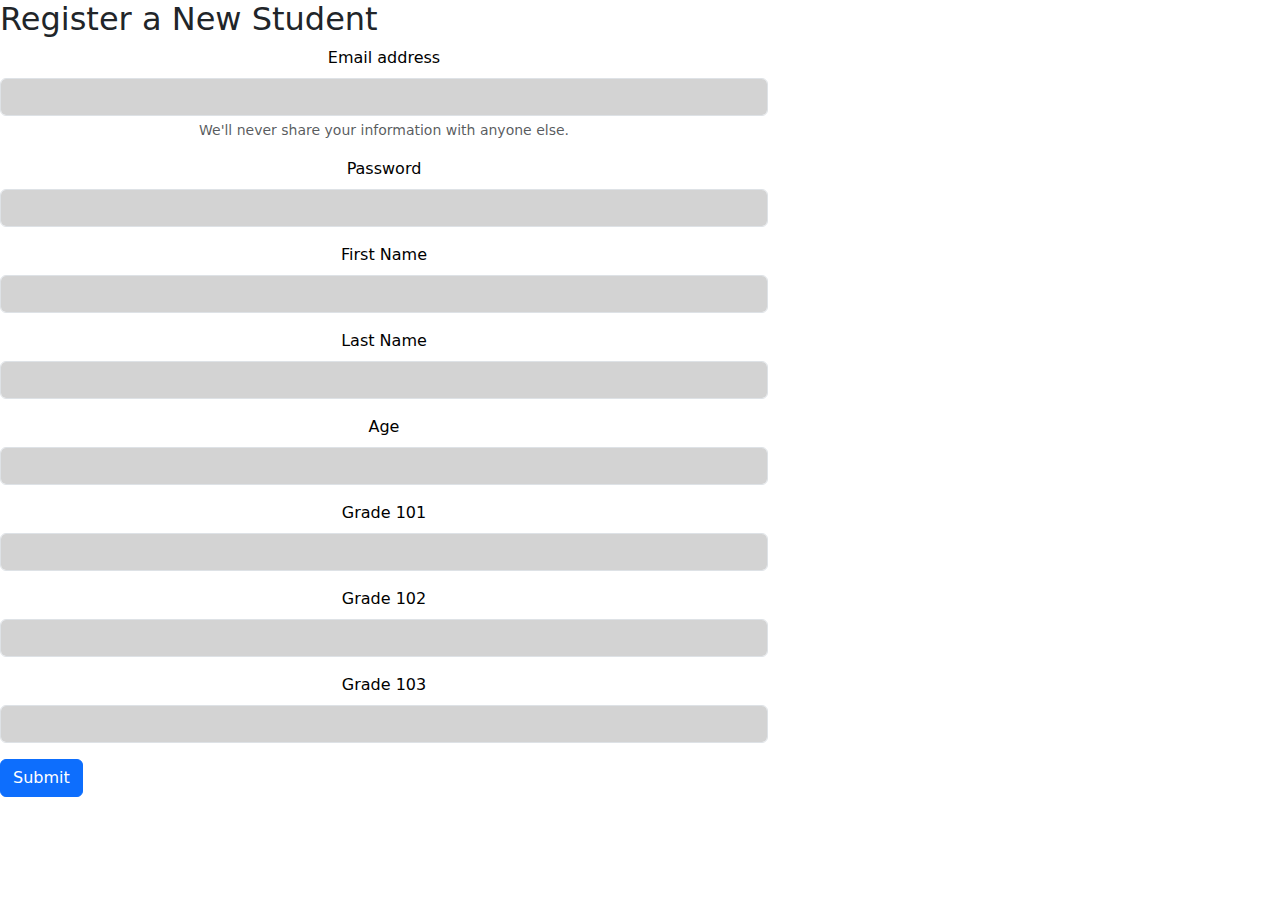
==== register.html @ 6c34cbfc "UserRgister" ====
<!DOCTYPE html>
<html lang="en">
<head>
    <meta charset="UTF-8">
    <meta name="viewport" content="width=device-width, initial-scale=1.0">
    <title>Document</title>
    <head>
        <meta charset="UTF-8">
        <meta name="viewport" content="width=device-width, initial-scale=1.0">
        <link rel="stylesheet" href="https://cdn.jsdelivr.net/npm/bootstrap@5.3.2/dist/css/bootstrap.min.css">
        <link rel="stylesheet" href="./styles/mystyles.css">
        <title>Document</title>
    </head>
    <body>
        <!--register form
        email,
    password,
    first name'
    last name,
    age,
    grade 101,
    grade,
    103.-->
    <h2>Register a New Student</h2>

    <form>
        <div class="mb-3">
          <label for="exampleInputEmail" class="form-label">Email address</label>
          <input type="email" class="form-control" id="textEmail" aria-describedby="emailHelp">
          <div id="emailHelp" class="form-text">We'll never share your information with anyone else.</div>
        </div>
        <div class="mb-3">
          <label for="exampleInputPassword1" class="form-label">Password</label>
          <input type="password" class="form-control" id="txtPassword">
        </div>
        <div class="mb-3">
            <label for="firstName" class="form-label">First Name</label>
            <input type="text" class="form-control" id="txtFirstName">
          </div>
          <div class="mb-3">
            <label for="lastName" class="form-label">Last Name</label>
            <input type="text" class="form-control" id="txtLastName">
          </div>
          <div class="mb-3">
            <label for="age" class="form-label">Age</label>
            <input type="text" class="form-control" id="txtAge">
          </div>
          <div class="mb-3">
            <label for="grade101" class="form-label">Grade 101</label>
            <input type="text" class="form-control" id="txt101">
          </div>
          <div class="mb-3">
            <label for="grade102" class="form-label">Grade 102</label>
            <input type="text" class="form-control" id="txt102">
          </div>
          <div class="mb-3">
            <label for="grade103" class="form-label">Grade 103</label>
            <input type="text" class="form-control" id="txt103">
          </div>
        
      </form>
      <button type="submit" class="btn btn-primary" id="btnRegister">Submit</button>
    
    <script src="./jQuery.3-7.js"></script>
    <script src="./app.js"></script>
    <script src="./storeManager.js"></script>
    
    
    </body>
    </html>
---- styles/mystyles.css ----
/*global*/



/*header*/
.mb-3 {
    display: table;
    text-align: center;
    color: black;
    width: 60%;
    align-items: self-start;
    box-sizing: border-box;
    
    
  }
  .form-control{
    background-color: lightgrey;
    

  }
 
  
  /* Total width: 160px
       Total height: 80px
       Content box width: 160px - (2 * 20px) - (2 * 8px) = 104px
       Content box height: 80px - (2 * 20px) - (2 * 8px) = 24px */
  
  /*
    
   
  
  .form-label {
    padding-right: 10px;
    
  }
  div.form-example {
    display: table-row;
  }
  
  label,
  input {
    display: table-cell;
    margin-bottom: 10px;
  }
  /*body*/
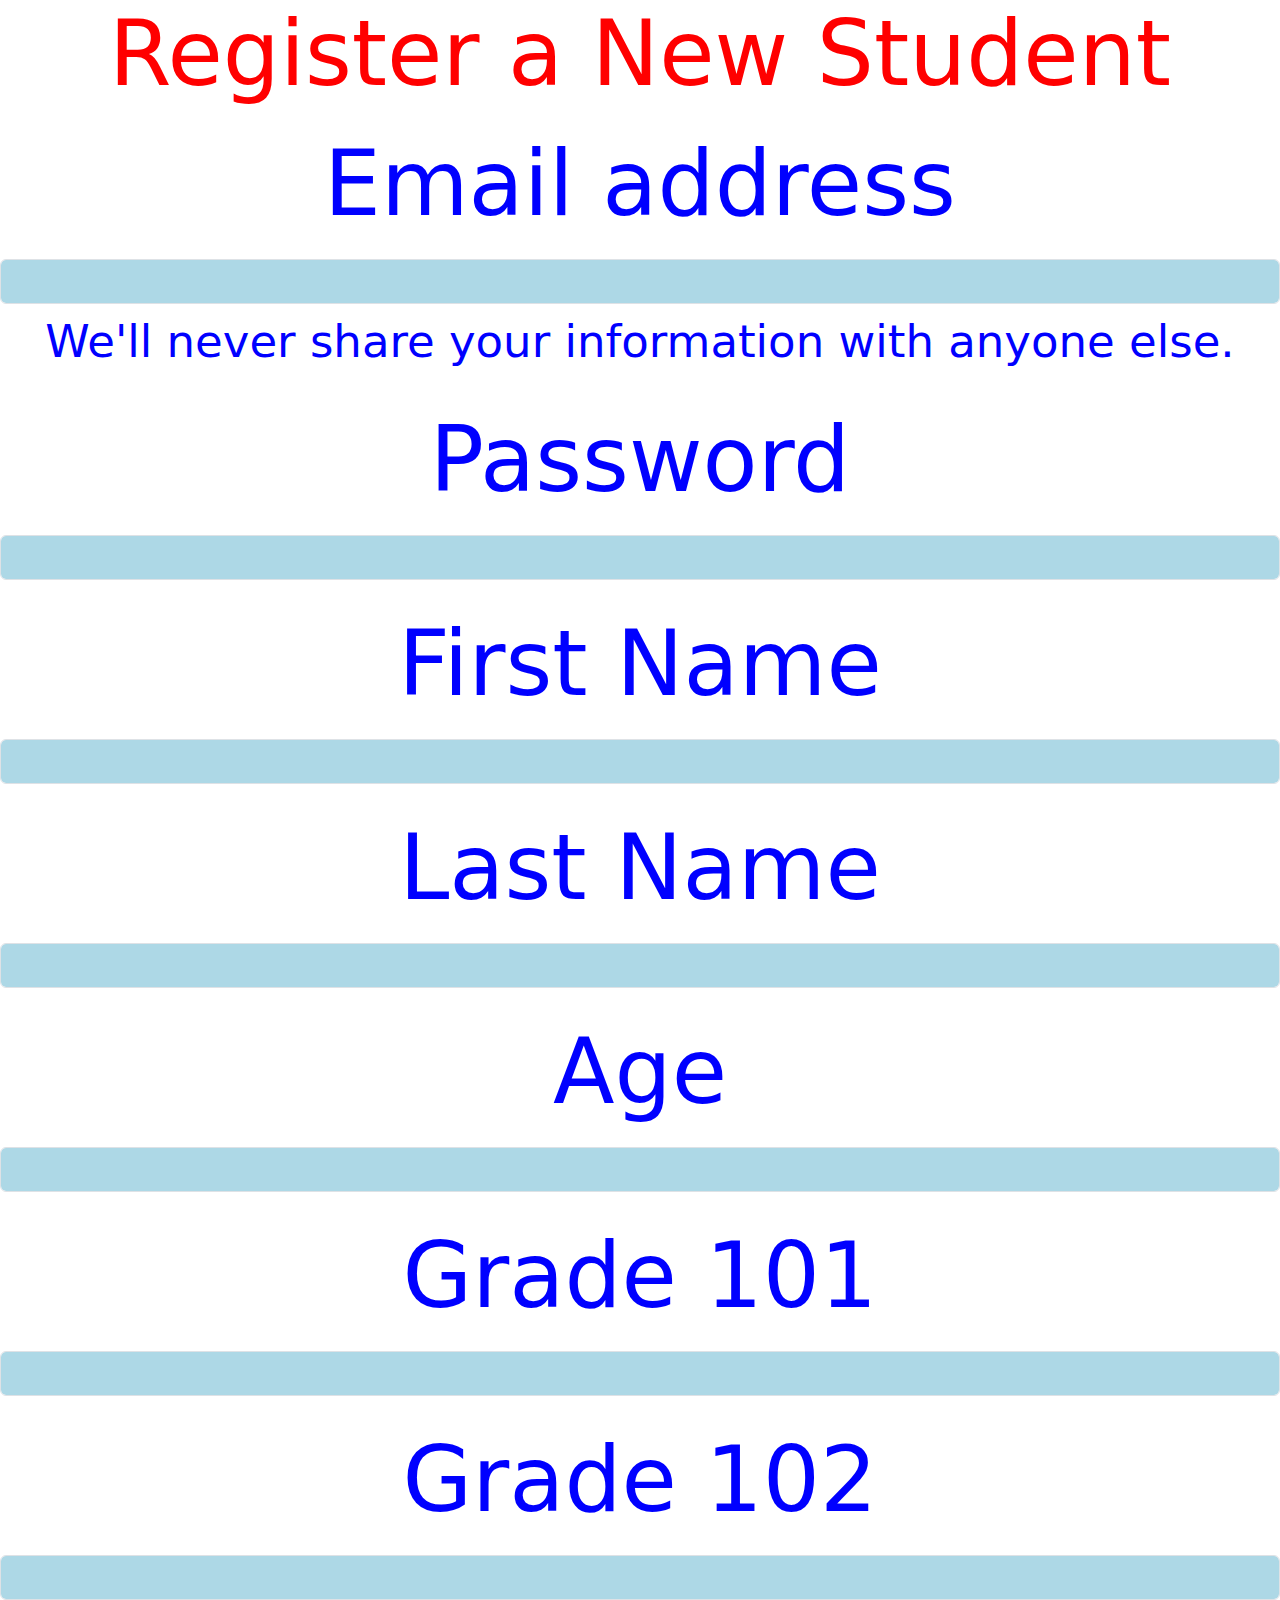
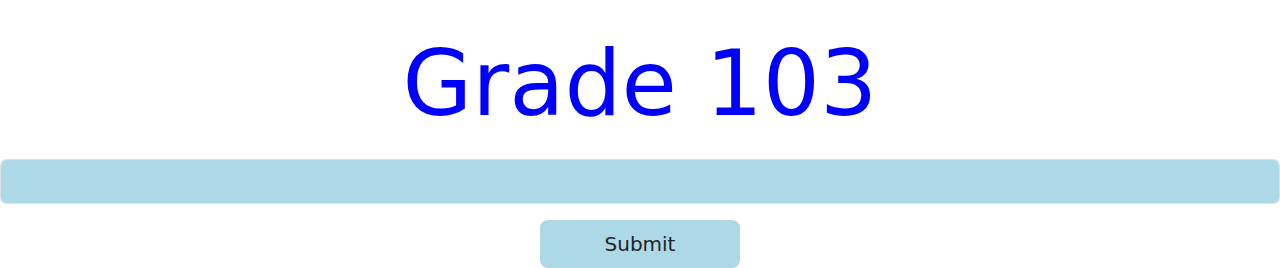
==== commit 65e4a8c2: "UserRgister" ====
--- a/register.html
+++ b/register.html
@@ -21,12 +21,12 @@
     grade 101,
     grade,
     103.-->
-    <h2>Register a New Student</h2>
+    <h2 class="h2">Register a New Student</h2>
 
-    <form>
+    <form class="box">
         <div class="mb-3">
           <label for="exampleInputEmail" class="form-label">Email address</label>
-          <input type="email" class="form-control" id="textEmail" aria-describedby="emailHelp">
+          <input type="email" class="form-control" id="txtEmail" aria-describedby="emailHelp">
           <div id="emailHelp" class="form-text">We'll never share your information with anyone else.</div>
         </div>
         <div class="mb-3">
@@ -59,7 +59,9 @@
           </div>
         
       </form>
-      <button type="submit" class="btn btn-primary" id="btnRegister">Submit</button>
+      <div class="text-center">
+      <button type="submit" class="btn btn-custom btn-lg" id="btnRegister">Submit</button>
+    </div>
     
     <script src="./jQuery.3-7.js"></script>
     <script src="./app.js"></script>
--- a/styles/mystyles.css
+++ b/styles/mystyles.css
@@ -1,5 +1,5 @@
 /*global*/
-
+page
 
 
 /*header*/
@@ -7,18 +7,51 @@
     display: table;
     text-align: center;
     color: black;
-    width: 60%;
+    width: 10%;
     align-items: self-start;
     box-sizing: border-box;
-    
-    
+    font-size: 30vw; 
+  }
+  .form-label{
+    font-size: 10vh;
+    color: blue;
+  }
+  .btn-custom {
+    background-color: lightblue;
+    width: 200px; 
+    /* Change the background color to your desired color */
   }
   .form-control{
-    background-color: lightgrey;
-    
+    background-color: lightblue;
+    width: 100%;
+    height: 45px;
+    align-items: center;
 
   }
- 
+  .btn-primaryn{
+  justify-content: center;
+  background-color: lightblue;
+}
+  .form-text{
+    font-size: 5vh;
+    color: blue;
+  }
+.h2{
+  text-align: center;
+  font-size: 10vh;
+  color: red;
+}
+  .box {
+    display: inline;;
+    width: 200px;
+    text-align: center;
+    align-items: center;
+    justify-content: space-between;
+  }
+  
+  .box :first-child {
+    align-self: center;
+  }
   
   /* Total width: 160px
        Total height: 80px
